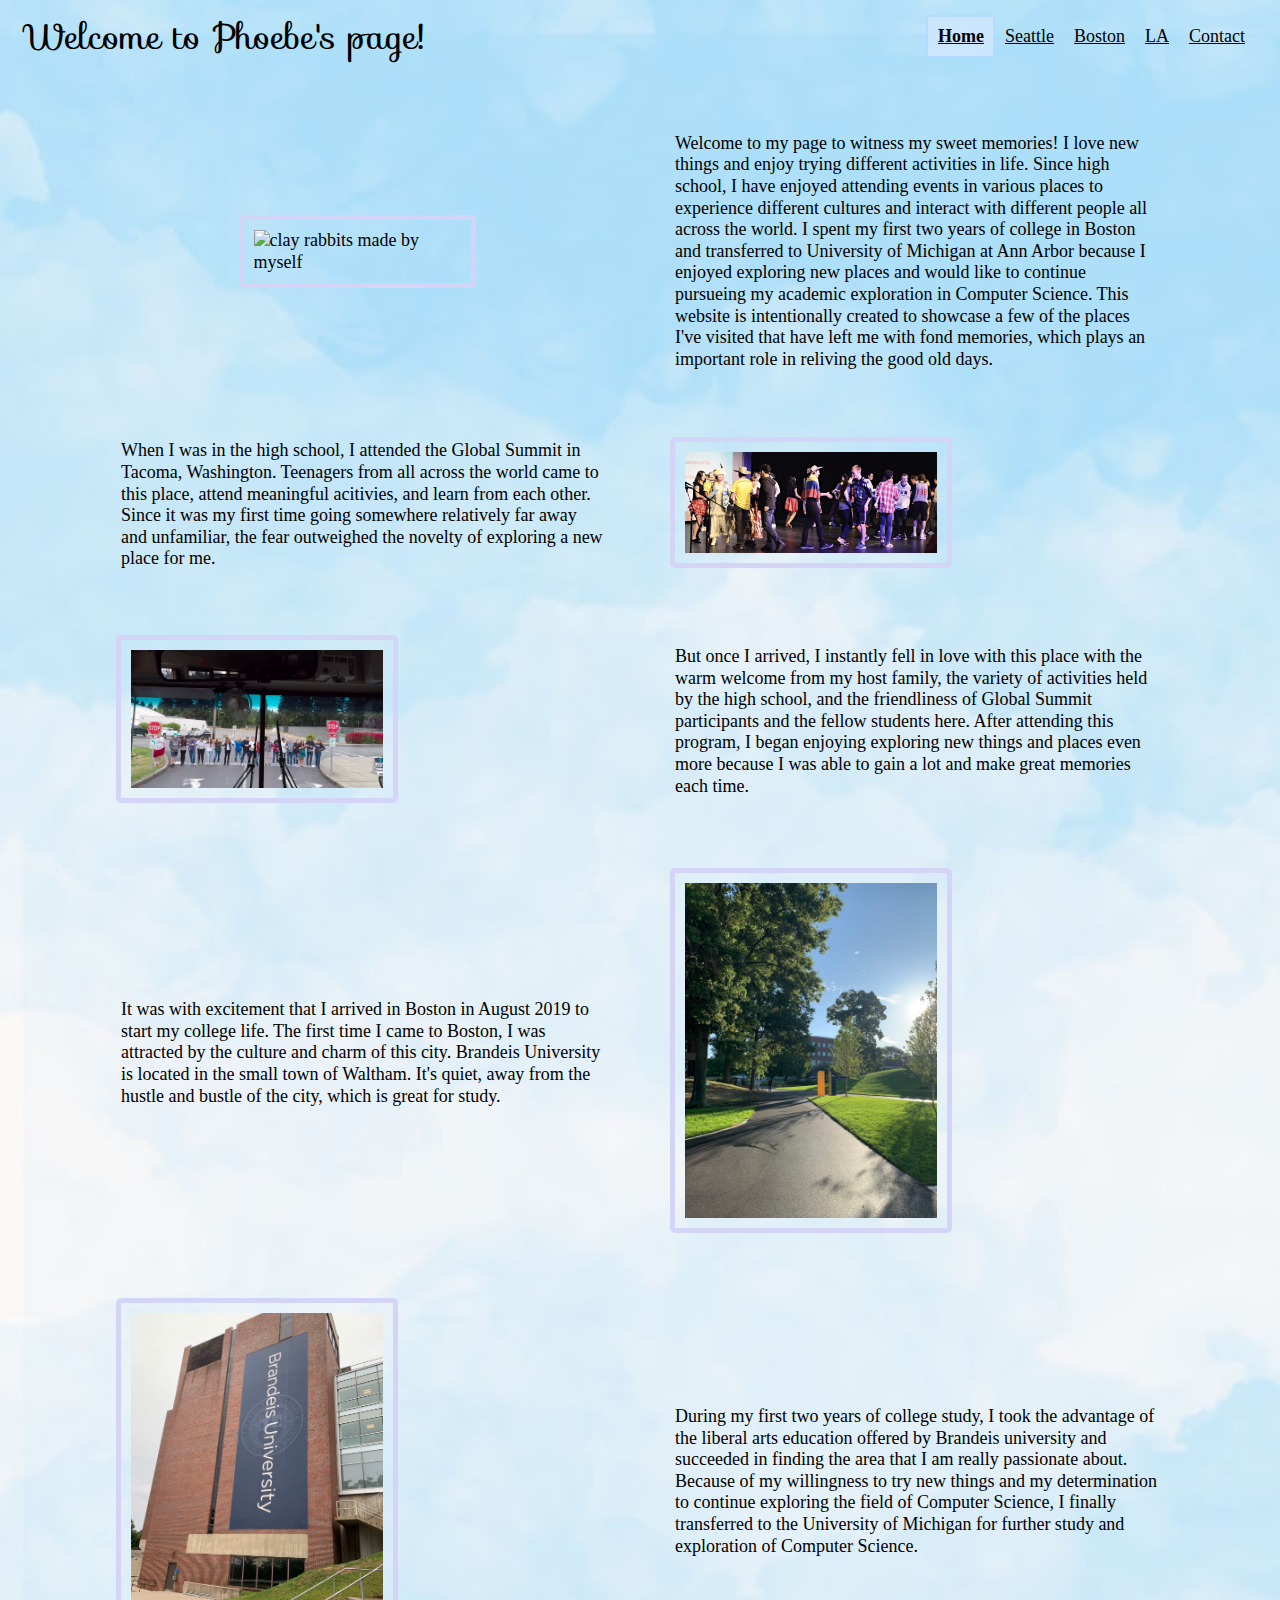
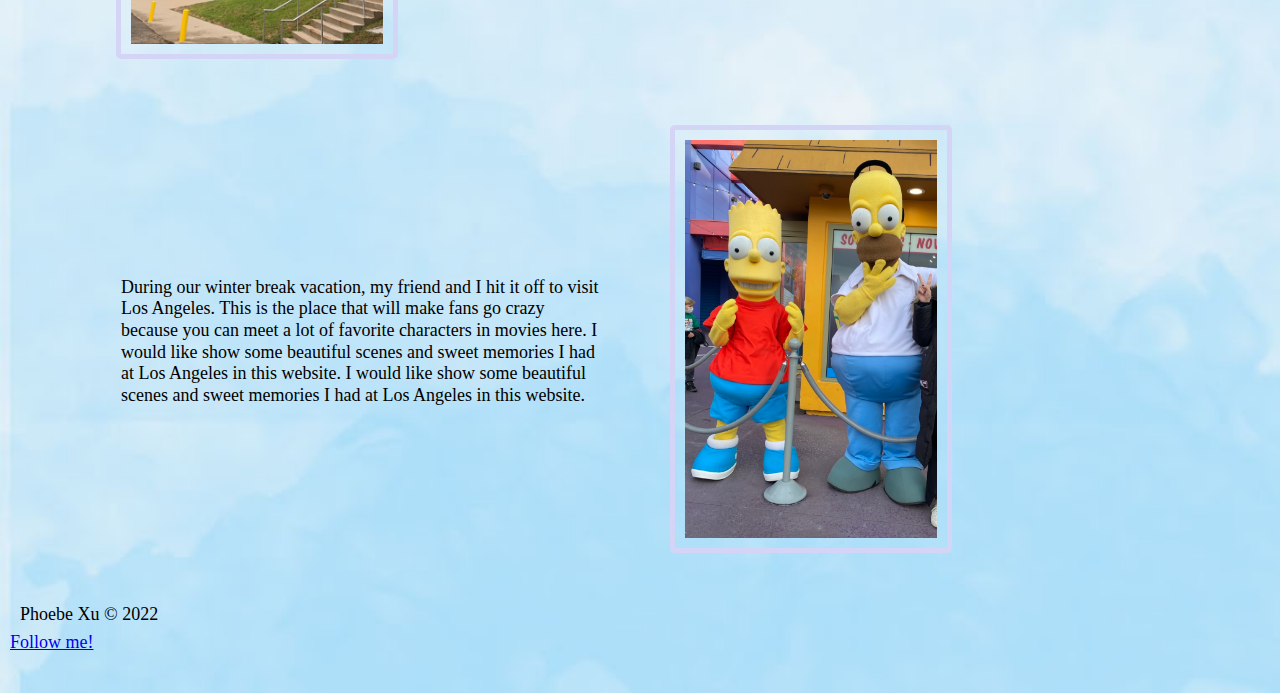
==== index.html @ 6dc956cc "Add files via upload" ====
<!DOCTYPE html>
<html lang="en">
<head>
    <!-- Global site tag (gtag.js) - Google Analytics -->
    <script async src="https://www.googletagmanager.com/gtag/js?id=G-T47RJ2ZBZ2"></script>
    <script>
     window.dataLayer = window.dataLayer || [];
    function gtag(){dataLayer.push(arguments);}
    gtag('js', new Date());

    gtag('config', 'G-T47RJ2ZBZ2');
    </script>
    <meta charset="UTF-8">
    <meta http-equiv="X-UA-Compatible" content="IE=edge">
    <meta name="viewport" content="width=device-width, initial-scale=1.0">
    <link rel="icon" href="images/s_p.png">
    <link rel = "stylesheet" href = "css/html5reset.css">
    <link rel = "stylesheet" href = "css/style.css">
    <link rel="stylesheet" href="https://fonts.googleapis.com/css?family=Sofia">
    <script src="js/menu.js"></script>
    <title>Index</title>

</head>

<body>
    <header>
        <div id = "jump_to">
            <a class = "skip" href="#main">Skip to Main Content</a>
            <!-- <a class = "skip" href="#seattle_intro">Skip to Seattle intro</a>
            <a class = "skip" href="#boston_intro">Skip to Boston intro</a>
            <a class = "skip" href="#la_intro">Skip to Los Angeles intro</a> -->
        </div> 
        <div class="nav">
            <h1 id = "greeting-sentence">Welcome to Phoebe's page!</h1>
            <nav>
                <ul class="nav_links">
                    <li class="active home"><a href = "index.html" >Home</a></li>
                    <li><a href = "seattle.html">Seattle</a></li>
                    <li><a href = "boston.html">Boston</a></li>
                    <li><a href = "la.html">LA</a></li>
                    <li><a href = "contact.html">Contact</a></li>
                </ul>
            </nav>
        </div>
    </header>

    <main id = "main">
        <div class = "index-container">
            <div class = "intro-text">
                <p> Welcome to my page to witness my sweet memories! I love new things and enjoy trying different activities in life. Since high school, I have enjoyed attending events in various places to experience different cultures and interact with different people all across the world. I spent my first two years of college in Boston and transferred to University of Michigan at Ann Arbor because I enjoyed exploring new places and would like to continue pursueing my academic exploration in Computer Science. This website is intentionally created to showcase a few of the places I've visited that have left me with fond memories, which plays an important role in reliving the good old days.</p>
            </div>
            <div class = "intro-image">
                <img src = "images/clay_rabbits.jpg" alt = "clay rabbits made by myself" id = "intro-image_animation"/>
            </div>
            <div class = "seattle-text">
                <p id = "seattle_intro"> When I was in the high school, I attended the Global Summit in Tacoma, Washington. Teenagers from all across the world came to this place, attend meaningful acitivies, and learn from each other. Since it was my first time going somewhere relatively far away and unfamiliar, the fear outweighed the novelty of exploring a new place for me. </p>
            </div>
            <div class = "seattle-image">
                <img src = "images/s_together.jpg" alt = "people hold hands with each other"/>
            </div>
            <div class = "tacoma-text">
                <p>But once I arrived, I instantly fell in love with this place with the warm welcome from my host family, the variety of activities held by the high school, and the friendliness of Global Summit participants and the fellow students here. After attending this program, I began enjoying exploring new things and places even more because I was able to gain a lot and make great memories each time.</p>
            </div>
            <div class = "tacoma-image">
                <img src = "images/leave.jpg" alt = "picture of leaving"/>
            </div>
            <div class = "boston-text">
                <p id = "boston_intro"> It was with excitement that I arrived in Boston in August 2019 to start my college life. The first time I came to Boston, I was attracted by the culture and charm of this city. Brandeis University is located in the small town of Waltham. It's quiet, away from the hustle and bustle of the city, which is great for study. </p>
            </div>
            <div class = "boston-image">
                <img src = "images/brandeis_1.jpg" alt = "Brandeis campus picture" >
            </div>
    
            <div class = "brandeis-text">
                <p > During my first two years of college study, I took the advantage of the liberal arts education offered by Brandeis university and succeeded in finding the area that I am really passionate about. Because of my willingness to try new things and my determination to continue exploring the field of Computer Science, I finally transferred to the University of Michigan for further study and exploration of Computer Science.</p>
            </div>
            <div class = "brandeis-image">
                <img src = "images/brandeis_2.jpg" alt = "Brandeis campus logo" >
            </div>
            <div class = "la-text">
                <p id = "la_intro"> During our winter break vacation, my friend and I hit it off to visit Los Angeles. This is the place that will make fans go crazy because you can meet a lot of favorite characters in movies here. I would like show some beautiful scenes and sweet memories I had at Los Angeles in this website. I would like show some beautiful scenes and sweet memories I had at Los Angeles in this website.</p>   
            </div>
            <div class = "la-image">
                <img src = "images/simpsons.jpg" alt = "pictures of Simpsons">
            </div>
    
        </div> 
    </main>

    <footer>
        <p>Phoebe Xu &copy; 2022</p>
        <a href="https://www.instagram.com/phoebeeexu/">Follow me!</a>
    </footer>
    
</body>
</html>
---- css/style.css ----
html {
  scroll-behavior: smooth;
}

body {
  background-image: url("../images/back3.jpg");
  background-repeat: no-repeat;
  background-size: cover;
  margin: 5px;
  margin-top: 0px;
  padding: 5px;
  padding-top: 0px;
}

/* header {
  display: flex;
  flex-direction: column;
  align-items: center;
} */

.nav_links {
  display: flex;
  flex-direction: column;
  align-items: center;
}

nav a,
nav a:visited {
  color: black;
}

form {
  width: 50%;
  margin-top: 5%;
  margin-left: 25%;
  margin-right: 20%;
}

legend {
  font-size: 150%;
  font-style: italic;
  text-align: center;
}

#contact-form {
  font-family: "Sofia", sans-serif;
  font-size: 150%;
}

input {
  width: 100%;
  padding: 12px 20px;
  margin: 8px 0;
  display: inline-block;
  border: 1px solid #ccc;
  box-sizing: border-box;
}
textarea {
  width: 100%;
  height: 35vh;
  padding: 12px 20px;
  margin: 8px 0;
  display: inline-block;
  border: 1px solid #ccc;
  box-sizing: border-box;
}

input[type="checkbox"] {
  display: inline;
  width: inherit;
}

input[type="submit"] {
  background-color: #38803c;
  color: white;
  padding: 14px 20px;
  margin: 8px 0;
  border: none;
  cursor: pointer;
  width: 100%;
}

input[type="submit"]:hover {
  opacity: 0.8;
}

#first-row {
  margin-top: 30px;
}

#greeting-sentence {
  animation: grow 5s 1;
}

#intro-image_animation {
  animation: grow_img 5s 1;
}

@keyframes grow {
  from {
    font-size: 5px;
    opacity: 0;
  }
  to {
    font-size: 40px;
    opacity: 1;
  }
}

@keyframes grow_img {
  from {
    width: 25px;
    opacity: 0;
  }
  to {
    width: 300px;
    opacity: 1;
  }
}

@media screen and (prefers-reduced-motion: reduce) {
  #greeting-sentence {
    animation: none;
  }

  #intro-image_animation {
    animation: none;
  }

  a.skip {
    -webkit-transition: initial; 
    transition: initial; 
  }

}

.skip {
  position: absolute;
  left: -500px;
}

.index-container {
  /* margin-left: 150px; */
  display: grid;
  /* margin-left: 10%; */
  width: 90%;
  justify-content: center;
  align-content: center;
  align-items: center;
  justify-items: center;
  grid-template-columns: 80%;
  grid-template-rows: repeat(12, auto);
  gap: 30px 30px;
  /* margin-left: 60px; */
  margin-top: 40px;
}
.index-container img {
  width: 50%;
}

.intro-image {
  grid-row: 1 / span 1;
  grid-column: 1 / span 1;
}

.intro-image:hover {
  -webkit-transform: scale(1.1);
  -ms-transform: scale(1.1);
  transform: scale(1.1);
}

.intro-text {
  grid-row: 2 / span 1;
  grid-column: 1 / span 1;
  overflow: scroll;
}

.seattle-text {
  grid-row: 4 / span 1;
  grid-column: 1 / span 1;
  overflow: scroll;
}

.seattle-image {
  grid-row: 3 / span 1;
  grid-column: 1 / span 1;
}

.seattle-image:hover {
  -webkit-transform: scale(1.1);
  -ms-transform: scale(1.1);
  transform: scale(1.1);
}

.tacoma-text {
  grid-row: 6 / span 1;
  grid-column: 1 / span 1;
  overflow: scroll;
}

.tacoma-image {
  grid-row: 5 / span 1;
  grid-column: 1 / span 1;
}

.tacoma-image:hover {
  -webkit-transform: scale(1.1);
  -ms-transform: scale(1.1);
  transform: scale(1.1);
}

.boston-image {
  grid-row: 7 / span 1;
  grid-column: 1 / span 1;
}

.boston-image:hover {
  -webkit-transform: scale(1.1);
  -ms-transform: scale(1.1);
  transform: scale(1.1);
}

.boston-text {
  grid-row: 8 / span 1;
  grid-column: 1 / span 1;
  overflow: scroll;
}

.brandeis-image {
  grid-row: 9 / span 1;
  grid-column: 1 / span 1;
}

.brandeis-image:hover {
  -webkit-transform: scale(1.1);
  -ms-transform: scale(1.1);
  transform: scale(1.1);
}

.brandeis-text {
  grid-row: 10 / span 1;
  grid-column: 1 / span 1;
  overflow: scroll;
}

.la-text {
  grid-row: 12 / span 1;
  grid-column: 1 / span 1;
  overflow: scroll;
}

.la-image {
  grid-row: 11 / span 1;
  grid-column: 1 / span 1;
}

.la-image:hover {
  -webkit-transform: scale(1.1);
  -ms-transform: scale(1.1);
  transform: scale(1.1);
}

.video {
  grid-row: 13 / span 1;
  grid-column: 1 / span 1;
}

.nav h1 {
  font-family: "Sofia", sans-serif;
  font-size: 35px;
}

h1 {
  font-size: 20px;
  margin: 15px;
}

main {
  font-size: 18px;
  line-height: 120%;
  width: 100%;
  margin-top: 30px;
}

p {
  margin: 5px;
  padding: 5px;
}

nav {
  margin: 15px;
  font-size: 18px;
}

nav li {
  padding: 5px;
}
nav li a:hover {
  color: #ff3300;
}

div a {
  padding: 5px;
  line-height: 160%;
}

img {
  max-width: 80%;
  height: auto;
  border: 5px solid #d4d4f7;
  margin: 5px;
  padding: 10px;
  border-radius: 5px;
}

/* img:nth-child(even):hover {
  filter: grayscale(60%);
  border-style: groove;
} */

#jump_to {
  /* margin: 15px; */
  font-size: 18px;
}

h2 {
  margin: 15px;
  font-size: 24px;
}

footer {
  font-size: 18px;
  padding: 32px 0;
}

.active {
  width: 60px;
  color: white;
  background-color: #cce6ff;
  border: 2px solid #b3daff;
  font-weight: bold;
  border-radius: 3px;
}

.LA 
{
  width: 35px;
}

.contactform
{
  width: 70px;
}

.home
{
  width: 55px;
}

.skip {
  background-color: #99ceff;
  border-radius: 3px;
  margin: 10px;
  border: 2px solid #80c1ff;
}

.skip:hover {
  color: white;
  background-color: #66b5ff;
} 

.seattle_container {
  display: grid;
  grid-template-columns: 50% 50%;
  margin-left: 10px;
  margin-right: 15px;
  gap: 10px 10px;
  justify-items: center;
  align-items: center;
}

.seattle-text-1 {
  grid-row: 1 / span 1;
  grid-column: 1 / span 2;
}

.seattle-img-1 {
  grid-row: 2 / span 1;
  grid-column: 1 / span 1;
}

.seattle-img-2 {
  grid-row: 2 / span 1;
  grid-column: 2 / span 1;
}

.seattle-text-2 {
  grid-row: 3 / span 1;
  grid-column: 1 / span 2;
}

.seattle-img-3 {
  grid-row: 4 / span 1;
  grid-column: 1 / span 1;
}

.seattle-img-4 {
  grid-row: 4 / span 1;
  grid-column: 2 / span 1;
}

.seattle-text-3 {
  grid-row: 5 / span 1;
  grid-column: 1 / span 2;
}

.seattle-img-5 {
  grid-row: 6 / span 1;
  grid-column: 1 / span 1;
}

.seattle-img-6 {
  grid-row: 6 / span 1;
  grid-column: 2 / span 1;
}

.seattle-text-4 {
  grid-row: 7 / span 1;
  grid-column: 1 / span 2;
}

.seattle-img-7 {
  grid-row: 8 / span 1;
  grid-column: 1 / span 1;
}

.seattle-img-8 {
  grid-row: 8 / span 1;
  grid-column: 2 / span 1;
}

.seattle-text-5 {
  grid-row: 9 / span 1;
  grid-column: 1 / span 2;
}

.seattle-img-9 {
  grid-row: 10 / span 1;
  grid-column: 1 / span 1;
}

.seattle-img-10 {
  grid-row: 10 / span 1;
  grid-column: 2 / span 1;
}

.boston-container {
  margin-left: 10px;
  margin-right: 15px;
  /* margin-top: 5px; */
  display: grid;
  grid-template-columns: 80%;
  row-gap: 10px;
  justify-content: center;
  align-content: center;
  justify-items: center;
  align-items: center;
}

.boston-text-1 {
  grid-row: 1 / span 1;
  grid-column: 1 / span 1;
}
.boston-img-1 {
  grid-row: 2 / span 1;
  grid-column: 1 / span 1;
}
.boston-img-2 {
  grid-row: 3 / span 1;
  grid-column: 1 / span 1;
}
.boston-text-2 {
  grid-row: 4 / span 1;
  grid-column: 1 / span 1;
}
.boston-img-3 {
  grid-row: 5 / span 1;
  grid-column: 1 / span 1;
}
.boston-text-3 {
  grid-row: 6 / span 1;
  grid-column: 1 / span 1;
}
.boston-img-4 {
  grid-row: 7 / span 1;
  grid-column: 1 / span 1;
}
.boston-text-4 {
  grid-row: 8 / span 1;
  grid-column: 1 / span 1;
}
.boston-img-5 {
  grid-row: 9 / span 1;
  grid-column: 1 / span 1;
}
.boston-img-6 {
  grid-row: 10 / span 1;
  grid-column: 1 / span 1;
}

.la-container {
  display: flex;
  flex-wrap: nowrap;
  flex-direction: column;
  justify-content: center;
  align-content: center;
  align-items: center;
}

.card {
  flex-basis: 350px;
  width: 80%;
}

.icon_style {
  font-size: 10px;
  color: red;
}

.flip-card {
  /* background-color: transparent; */
  width: 300px;
  height: 50px;
  margin: auto;
  /* border: 1px solid #f1f1f1; */
  perspective: 1000px;
}

.flip-card-inner {
  position: relative;
  width: 100%;
  height: 100%;
  text-align: center;
  transition: transform 0.8s;
  transform-style: preserve-3d;
}

.flip-card:hover .flip-card-inner,
.flip-card:focus-within .flip-card-inner,
.flip-card:focus .flip-card-inner
{
  transform: rotateY(180deg);
}

/* .flip-card:hover .flip-card-inner {
  transform: rotateY(180deg); 
}


.flip-card:focus-within .flip-card-inner{
  transform: rotateY(180deg);
}

.flip-card:focus .flip-card-inner{
  transform: rotateY(180deg);
}   */

.flip-card-front, .flip-card-back {
  position: absolute;
  width: 100%;
  height: 100%;
  -webkit-backface-visibility: hidden; 
  backface-visibility: hidden;
}

.flip-card-front {
  background-color: MistyRose;
  color: black;
}

.flip-card-back {
  background-color: dodgerblue;
  color: white;
  transform: rotateY(180deg);
}

@media screen and (prefers-reduced-motion){
  .flip-card-inner{
      transition: none;
  }
  /* .flip-card:hover .flip-card-inner {
      transform: none;
  } */

  .flip-card:hover .flip-card-inner,
  .flip-card:focus-within .flip-card-inner,
  .flip-card:focus .flip-card-inner
  {
    transform: none;
  }
  .flip-card-back{
      display: none;
  }
}



@media only screen and (min-width: 780px)
{

  .index-container {
    /* margin-left: 150px; */
    display: grid;
    grid-template-columns: 50% 50%; 
    grid-template-rows: repeat(6, auto);
    /* gap: 50px 50px; */
    margin-top: 40px;
    margin-left: 40px;
    /* justify-items: center; */
    /* align-items: center; */
    /* justify-content:center; */
    /* align-content:center; */
  }

  .intro-image {
    grid-row: 1 / span 1;
    grid-column: 1 / span 1;
  }

  .intro-text {
    grid-row: 1 / span 1;
    grid-column: 2 / span 1;
    overflow: scroll;
  }

  .seattle-image {
    grid-row: 2 / span 1;
    grid-column: 1 / span 1;
  }

  .seattle-text {
    grid-row: 2 / span 1;
    grid-column: 2 / span 1;
    overflow: scroll;
  }

  .tacoma-text {
    grid-row: 3 / span 1;
    grid-column: 2 / span 1;
    overflow: scroll;
  }

  .tacoma-image {
    grid-row: 3 / span 1;
    grid-column: 1 / span 1;
  }

  .boston-image {
    grid-row: 4 / span 1;
    grid-column: 1 / span 1;
  }

  .boston-text {
    grid-row: 4 / span 1;
    grid-column: 2 / span 1;
    overflow: scroll;
  }

  .brandeis-image {
    grid-row: 5 / span 1;
    grid-column: 1 / span 1;
  }
  .brandeis-text {
    grid-row: 5 / span 1;
    grid-column: 2 / span 1;
    overflow: scroll;
  }

  .la-text {
    grid-row: 6 / span 1;
    grid-column: 2 / span 1;
    overflow: scroll;
  }

  .la-image {
    grid-row: 6 / span 1;
    grid-column: 1 / span 1;
  }

  .seattle_container {
    display: grid;
    grid-template-columns: 50% 50%;
    margin-left: 10px;
    margin-right: 15px;
    gap: 10px 10px;
    justify-items: center;
    align-items: center;
  }
  
  .seattle-text-1 {
    grid-row: 1 / span 3;
    grid-column: 1 / span 1;
  }
  
  .seattle-img-1 {
    grid-row: 1 / span 1;
    grid-column: 2 / span 1;
  }
  
  .seattle-img-2 {
    grid-row: 2 / span 1;
    grid-column: 2 / span 1;
  }
  
  .seattle-text-2 {
    grid-row: 4 / span 2;
    grid-column: 2 / span 1;
  }
  
  .seattle-img-3 {
    grid-row: 3 / span 1;
    grid-column: 2 / span 1;
  }
  
  .seattle-img-4 {
    grid-row: 4 / span 1;
    grid-column: 1 / span 1;
  }
  
  .seattle-text-3 {
    grid-row: 6 / span 1;
    grid-column: 1 / span 1;
  }
  
  .seattle-img-5 {
    grid-row: 5 / span 1;
    grid-column: 1 / span 1;
  }
  
  .seattle-img-6 {
    grid-row: 6 / span 1;
    grid-column: 2 / span 1;
  }
  
  .seattle-text-4 {
    grid-row: 7 / span 1;
    grid-column: 2 / span 2;
  }
  
  .seattle-img-7 {
    grid-row: 7 / span 1;
    grid-column: 1 / span 1;
  }
  
  .seattle-img-8 {
    grid-row: 9 / span 1;
    grid-column: 2 / span 1;
  }
  
  .seattle-text-5 {
    grid-row: 8 / span 1;
    grid-column: 1 / span 1;
  }
  
  .seattle-img-9 {
    grid-row: 9 / span 1;
    grid-column: 1 / span 1;
  }
  
  .seattle-img-10 {
    grid-row: 8 / span 1;
    grid-column: 2 / span 1;
  }

  .la-container {
    display: flex;
    flex-wrap: wrap;
    flex-direction: column;
    justify-content: flex-start;
    align-content: space-around;
    height: 2500px;
    /* flex-basis: 100px; */
  }

  .card {
    flex-basis: 200px;
    width: 350px;
  }
}


@media only screen and (min-width: 1024px) {
  .skip {
    /* position: absolute; */
    /* top: 80px; */
    /* left: 10px; */
    -webkit-transition: top 1s ease-out; 
    transition: left 1s ease-out;
    z-index: 5;  
  }

  .skip:focus {
    left: 10px;
    top: 70px; 
  }

  #main{
    margin-top: 50px;
  }

  .nav {
    width: 100%;
    display: flex;
    flex-direction: row;
    justify-content: space-between;
    align-items: center;
  }

  .nav_links {
    display: flex;
    flex-direction: row;
    justify-content: flex-end;
  }

  .index-container {
    /* margin-left: 150px; */
    display: grid;
    margin-left: 10%;
    width: 80%;
    justify-content: center;
    align-content: center;
    align-items: center;
    justify-items: center;
    grid-template-columns: 50% 50%;
    grid-template-rows: repeat(6, auto);
    gap: 50px 50px;
    margin-top: 40px;
  }

  .intro-image {
    grid-row: 1 / span 1;
    grid-column: 1 / span 1;
  }

  .intro-text {
    grid-row: 1 / span 1;
    grid-column: 2 / span 1;
    overflow: scroll;
  }

  .seattle-text {
    grid-row: 2 / span 1;
    grid-column: 1 / span 1;
    overflow: scroll;
  }

  .seattle-image {
    grid-row: 2 / span 1;
    grid-column: 2 / span 1;
  }

  .tacoma-text {
    grid-row: 3 / span 1;
    grid-column: 2 / span 1;
    overflow: scroll;
  }

  .tacoma-image {
    grid-row: 3 / span 1;
    grid-column: 1 / span 1;
  }

  .boston-image {
    grid-row: 4 / span 1;
    grid-column: 2 / span 1;
  }

  .boston-text {
    grid-row: 4 / span 1;
    grid-column: 1 / span 1;
    overflow: scroll;
  }

  .brandeis-image {
    grid-row: 5 / span 1;
    grid-column: 1 / span 1;
  }
  .brandeis-text {
    grid-row: 5 / span 1;
    grid-column: 2 / span 1;
    overflow: scroll;
  }

  .la-text {
    grid-row: 6 / span 1;
    grid-column: 1 / span 1;
    overflow: scroll;
  }

  .la-image {
    grid-row: 6 / span 1;
    grid-column: 2 / span 1;
  }

  .seattle_container {
    display: grid;
    grid-template-columns: 32% 32% 32%;
    margin-left: 10px;
    margin-right: 15px;
    gap: 10px 10px;
    justify-items: center;
    align-items: center;
  }
  
  .seattle-text-1 {
    grid-row: 1 / span 1;
    grid-column: 1 / span 3;
  }
  
  .seattle-img-1 {
    grid-row: 2 / span 1;
    grid-column: 1 / span 1;
  }
  
  .seattle-img-2 {
    grid-row: 2 / span 1;
    grid-column: 2 / span 1;
  }
  
  .seattle-text-2 {
    grid-row: 3 / span 1;
    grid-column: 1 / span 3;
  }
  
  .seattle-img-3 {
    grid-row: 2 / span 1;
    grid-column: 3 / span 1;
  }
  
  .seattle-img-4 {
    grid-row: 4 / span 1;
    grid-column: 1 / span 1;
  }
  
  .seattle-text-3 {
    grid-row: 5 / span 1;
    grid-column: 1 / span 3;
  }
  
  .seattle-img-5 {
    grid-row: 4 / span 1;
    grid-column: 2 / span 1;
  }
  
  .seattle-img-6 {
    grid-row: 4 / span 1;
    grid-column: 3 / span 1;
  }
  
  .seattle-text-4 {
    grid-row: 8 / span 1;
    grid-column: 1 / span 3;
  }
  
  .seattle-img-7 {
    grid-row: 7 / span 1;
    grid-column: 1 / span 1;
  }
  
  .seattle-img-8 {
    grid-row: 7 / span 1;
    grid-column: 2 / span 1;
  }
  
  .seattle-text-5 {
    grid-row: 9 / span 1;
    grid-column: 1 / span 3;
  }
  
  .seattle-img-9 {
    grid-row: 7 / span 1;
    grid-column: 3 / span 1;
  }
  
  .seattle-img-10 {
    grid-row: 10 / span 1;
    grid-column: 1 / span 1;
  }

  .la-container {
    display: flex;
    flex-wrap: wrap;
    flex-direction: row;
    justify-content: center;
    align-content:start;
    align-items: start;
    height: auto;
  }

  .card {
    flex-basis: 380px;
    width: 350px;
  }
}
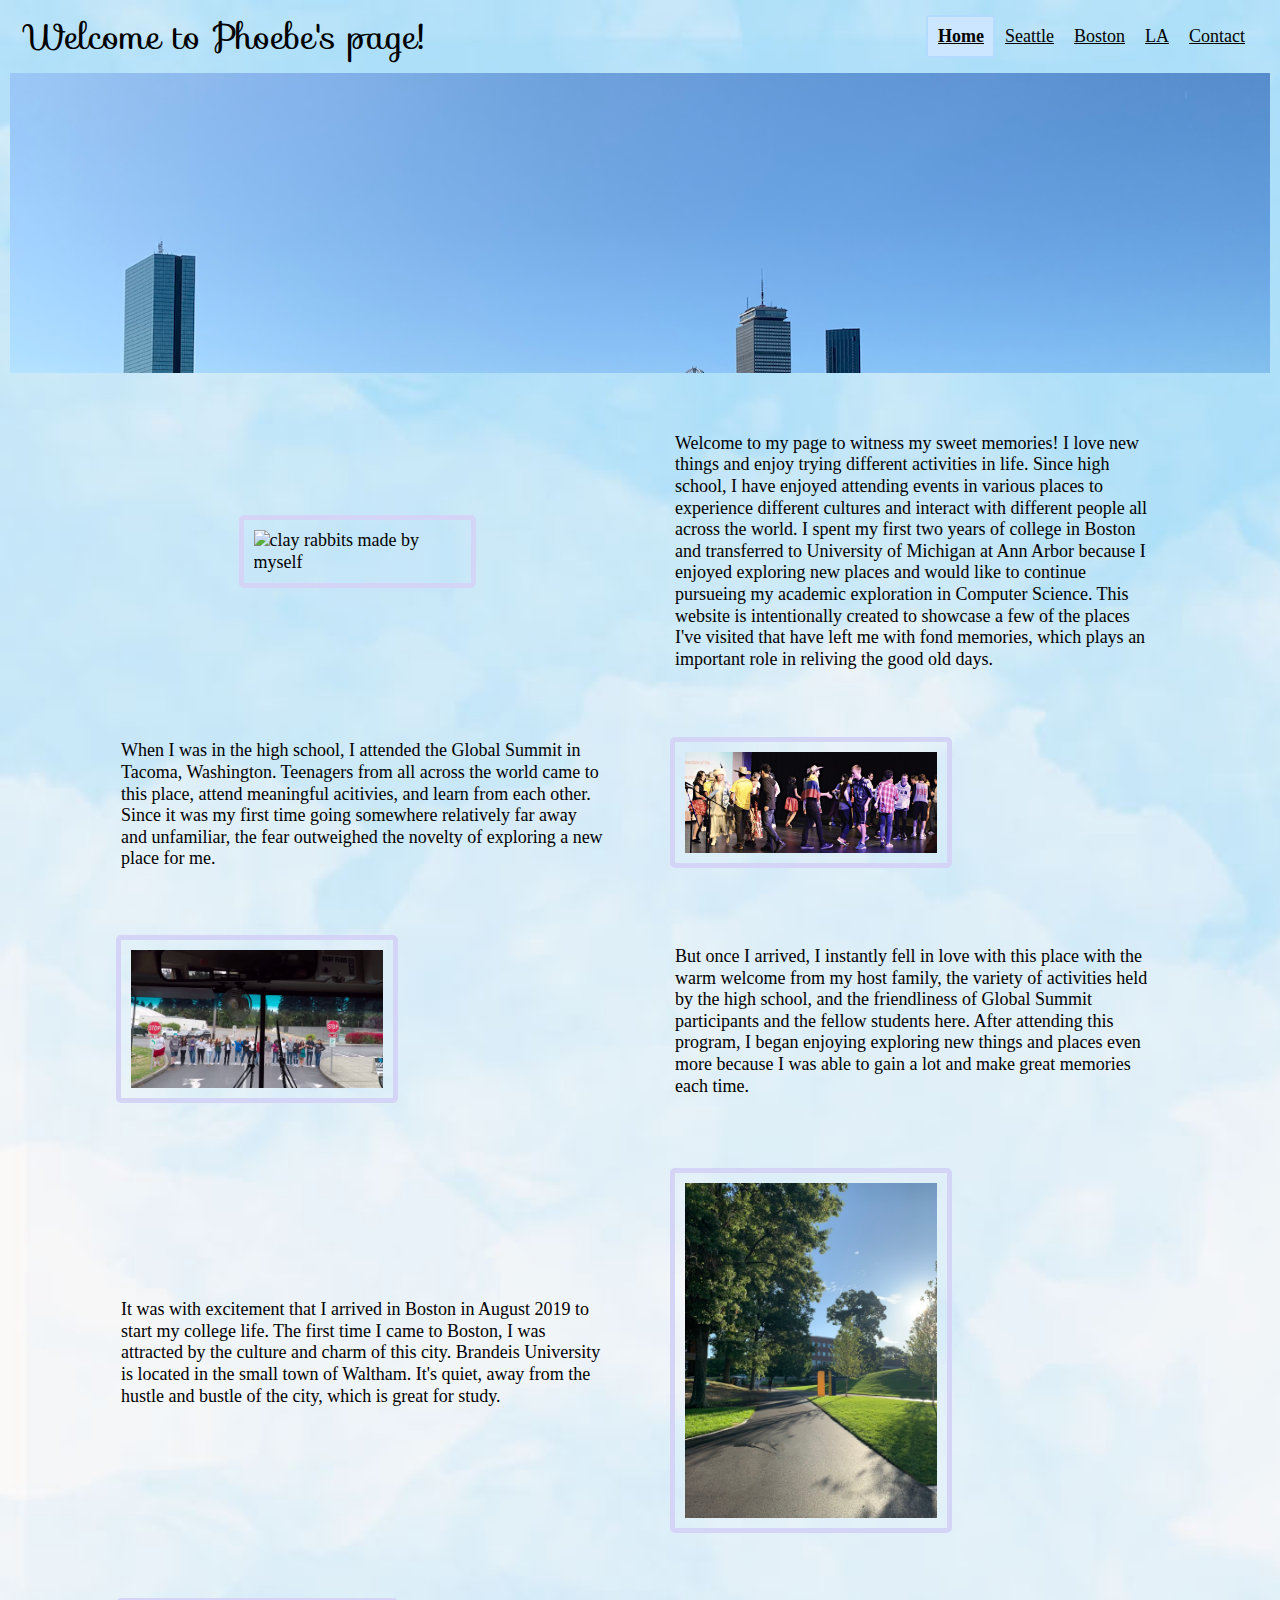
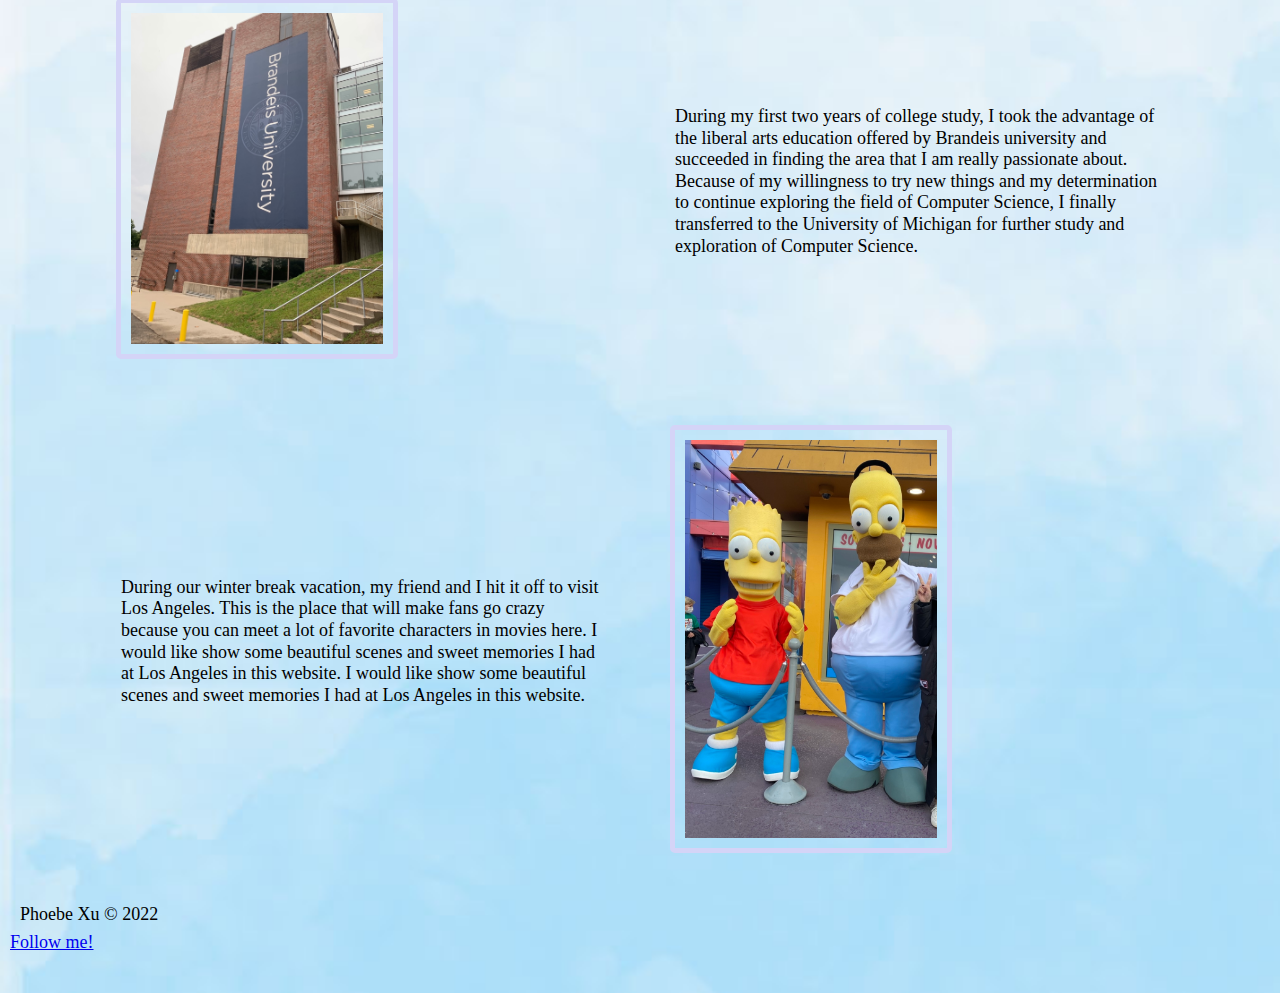
==== commit 4268ee15: "Add files via upload" ====
--- a/index.html
+++ b/index.html
@@ -17,12 +17,13 @@
     <link rel = "stylesheet" href = "css/html5reset.css">
     <link rel = "stylesheet" href = "css/style.css">
     <link rel="stylesheet" href="https://fonts.googleapis.com/css?family=Sofia">
+    <link rel="stylesheet" href="https://cdnjs.cloudflare.com/ajax/libs/font-awesome/4.7.0/css/font-awesome.min.css">
     <script src="js/menu.js"></script>
     <title>Index</title>
 
 </head>
 
-<body>
+<body onresize = "resizeFunction()">
     <header>
         <div id = "jump_to">
             <a class = "skip" href="#main">Skip to Main Content</a>
@@ -30,18 +31,30 @@
             <a class = "skip" href="#boston_intro">Skip to Boston intro</a>
             <a class = "skip" href="#la_intro">Skip to Los Angeles intro</a> -->
         </div> 
-        <div class="nav">
-            <h1 id = "greeting-sentence">Welcome to Phoebe's page!</h1>
+        <div class="nav"> 
+            <div class = "mobile_menu">
+                <h1 id = "greeting-sentence">Welcome to Phoebe's page!</h1>
+                <div class = "openMenu" onclick="myFunction()"> 
+                    <i class="fa fa-bars" id = "bar"></i>
+                </div>
+            </div>
             <nav>
-                <ul class="nav_links">
-                    <li class="active home"><a href = "index.html" >Home</a></li>
-                    <li><a href = "seattle.html">Seattle</a></li>
-                    <li><a href = "boston.html">Boston</a></li>
-                    <li><a href = "la.html">LA</a></li>
-                    <li><a href = "contact.html">Contact</a></li>
-                </ul>
+                <div id = "mainMenu">
+                    <ul class="nav_links">
+                        <li class="active home"><a href = "index.html" >Home</a></li>
+                        <li><a href = "seattle.html">Seattle</a></li>
+                        <li><a href = "boston.html">Boston</a></li>
+                        <li><a href = "la.html">LA</a></li>
+                        <li><a href = "contact.html">Contact</a></li>
+                        <!-- <div class = "closeMenu">
+                            <i class="fa fa-times"></i>
+                        </div> -->
+                    </ul>
+
+                </div>
             </nav>
         </div>
+        <div class="parallax"></div>
     </header>
 
     <main id = "main">
@@ -91,6 +104,31 @@
         <p>Phoebe Xu &copy; 2022</p>
         <a href="https://www.instagram.com/phoebeeexu/">Follow me!</a>
     </footer>
+
+    <script>
+        function myFunction() {
+            // var x = document.querySelector("#mainMenu");
+            var x = document.querySelector(".nav_links");
+            if (x.style.display === "flex") {
+                x.style.display = "none";
+            } else {
+                x.style.display = "flex";
+            }
+        }
+        function resizeFunction(){
+            var w = window.innerWidth;
+            if (w > 1024)
+            {
+                document.querySelector(".nav_links").style.display = "flex";
+                // console.log(w)
+            }
+            // if (window.innerWidth > "500px")
+            // {
+            //     document.querySelector(".nav_links").style.display = "flex";
+            // }
+        }
+    </script>
+
     
 </body>
 </html>--- a/css/style.css
+++ b/css/style.css
@@ -12,6 +12,22 @@
   padding-top: 0px;
 }
 
+.parallax {
+  background-image: url("../images/b_river.jpg");
+  /* background-image: url("../images/s_together.jpg"); */
+  /* background-color: #707070; */
+  min-height: 300px; 
+  /* width: 100%; */
+  background-attachment: fixed;
+  background-position: center;
+  background-repeat: no-repeat;
+  background-size: cover;
+  /* padding-left: 0px;
+  margin-right: 0px; */
+  /* z-index: 10; */
+}
+
+
 /* header {
   display: flex;
   flex-direction: column;
@@ -22,7 +38,35 @@
   display: flex;
   flex-direction: column;
   align-items: center;
-}
+  justify-items: center;
+  /* height: 100vh; */
+  /* position: fixed; */
+  /* top: 0; */
+  /* right: 0; */
+  /* left: 0; */
+  
+   /* z-index: 10; */
+  /* transition: top 1s ease; */
+  display: none;
+}
+.mobile_menu
+{
+  display: flex;
+  flex-direction: row;
+  justify-content: space-between;
+}
+.openMenu
+{
+  position: relative;
+  top: 15px;
+  font-size: 30px;
+  right: 20px;
+}
+
+/* #greeting-sentence
+{
+  margin-top: 20px;
+} */
 
 nav a,
 nav a:visited {
@@ -131,6 +175,16 @@
     -webkit-transition: initial; 
     transition: initial; 
   }
+
+  .parallax {
+    background-attachment: initial;
+  }
+
+  /* .seattle-image {
+    -webkit-transform: initial;
+    -ms-transform: none;
+    transform: initial;
+  } */
 
 }
 
@@ -163,11 +217,11 @@
   grid-column: 1 / span 1;
 }
 
-.intro-image:hover {
+/* .intro-image:hover {
   -webkit-transform: scale(1.1);
   -ms-transform: scale(1.1);
   transform: scale(1.1);
-}
+}  */
 
 .intro-text {
   grid-row: 2 / span 1;
@@ -186,11 +240,11 @@
   grid-column: 1 / span 1;
 }
 
-.seattle-image:hover {
+/* .seattle-image:hover {
   -webkit-transform: scale(1.1);
   -ms-transform: scale(1.1);
   transform: scale(1.1);
-}
+} */
 
 .tacoma-text {
   grid-row: 6 / span 1;
@@ -202,23 +256,23 @@
   grid-row: 5 / span 1;
   grid-column: 1 / span 1;
 }
-
+/* 
 .tacoma-image:hover {
   -webkit-transform: scale(1.1);
   -ms-transform: scale(1.1);
   transform: scale(1.1);
-}
+} */
 
 .boston-image {
   grid-row: 7 / span 1;
   grid-column: 1 / span 1;
 }
 
-.boston-image:hover {
+/* .boston-image:hover {
   -webkit-transform: scale(1.1);
   -ms-transform: scale(1.1);
   transform: scale(1.1);
-}
+} */
 
 .boston-text {
   grid-row: 8 / span 1;
@@ -231,11 +285,11 @@
   grid-column: 1 / span 1;
 }
 
-.brandeis-image:hover {
+/* .brandeis-image:hover {
   -webkit-transform: scale(1.1);
   -ms-transform: scale(1.1);
   transform: scale(1.1);
-}
+} */
 
 .brandeis-text {
   grid-row: 10 / span 1;
@@ -254,11 +308,11 @@
   grid-column: 1 / span 1;
 }
 
-.la-image:hover {
+/* .la-image:hover {
   -webkit-transform: scale(1.1);
   -ms-transform: scale(1.1);
   transform: scale(1.1);
-}
+} */
 
 .video {
   grid-row: 13 / span 1;
@@ -552,18 +606,6 @@
   transform: rotateY(180deg);
 }
 
-/* .flip-card:hover .flip-card-inner {
-  transform: rotateY(180deg); 
-}
-
-
-.flip-card:focus-within .flip-card-inner{
-  transform: rotateY(180deg);
-}
-
-.flip-card:focus .flip-card-inner{
-  transform: rotateY(180deg);
-}   */
 
 .flip-card-front, .flip-card-back {
   position: absolute;
@@ -607,6 +649,30 @@
 
 @media only screen and (min-width: 780px)
 {
+
+
+
+  .openMenu
+  {
+    font-size: 2rem;
+    margin: 20px;
+    display: none;
+    cursor: pointer;
+  }
+
+  .nav {
+    width: 100%;
+    display: flex;
+    flex-direction: row;
+    justify-content: space-between;
+    align-items: center;
+  }
+
+  .nav_links {
+    display: flex;
+    flex-direction: column;
+    justify-content: flex-end;
+  }
 
   .index-container {
     /* margin-left: 150px; */
@@ -790,6 +856,24 @@
 
 
 @media only screen and (min-width: 1024px) {
+
+  /* .nav_links
+  {
+    display: flex;
+  } */
+  .openMenu
+  {
+    font-size: 2rem;
+    margin: 20px;
+    display: none;
+    cursor: pointer;
+  }
+  .closeMenu
+  {
+    font-size: 2rem;
+    display: none;
+    cursor: pointer;
+  }
   .skip {
     /* position: absolute; */
     /* top: 80px; */
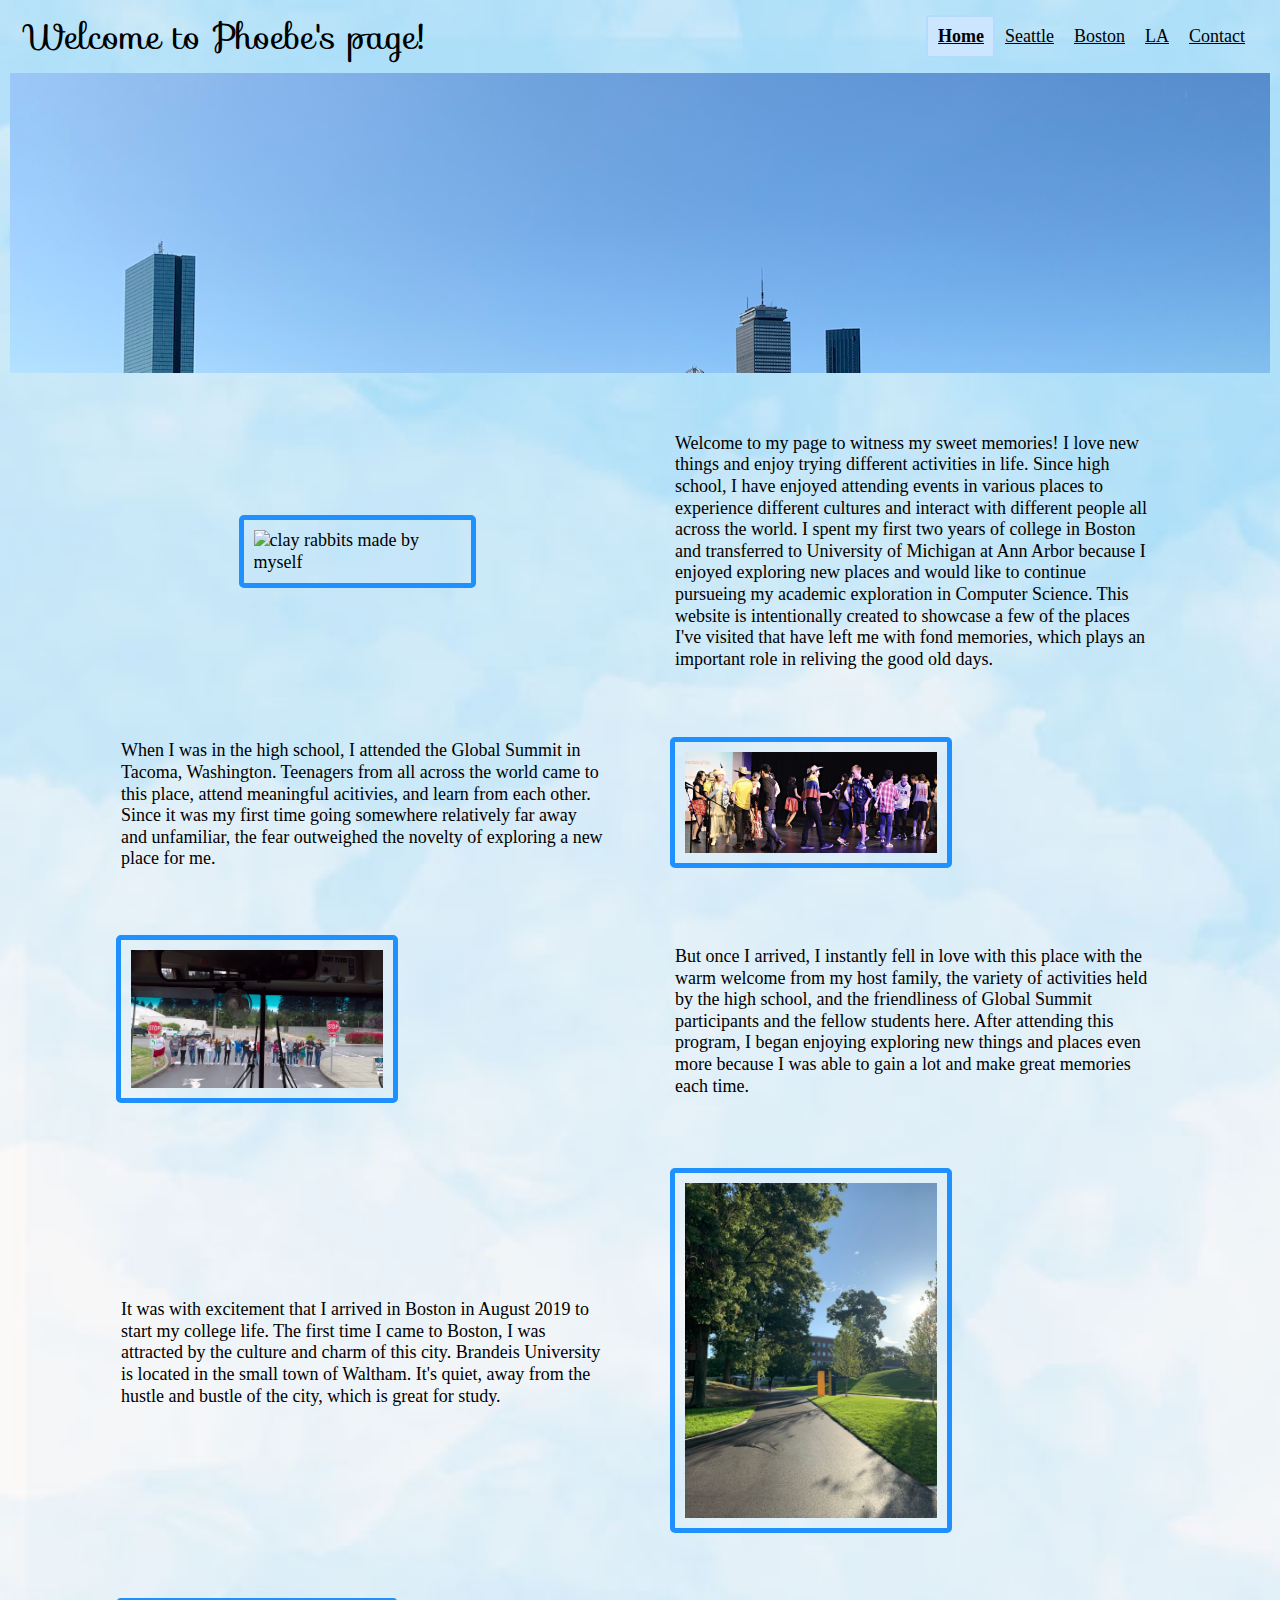
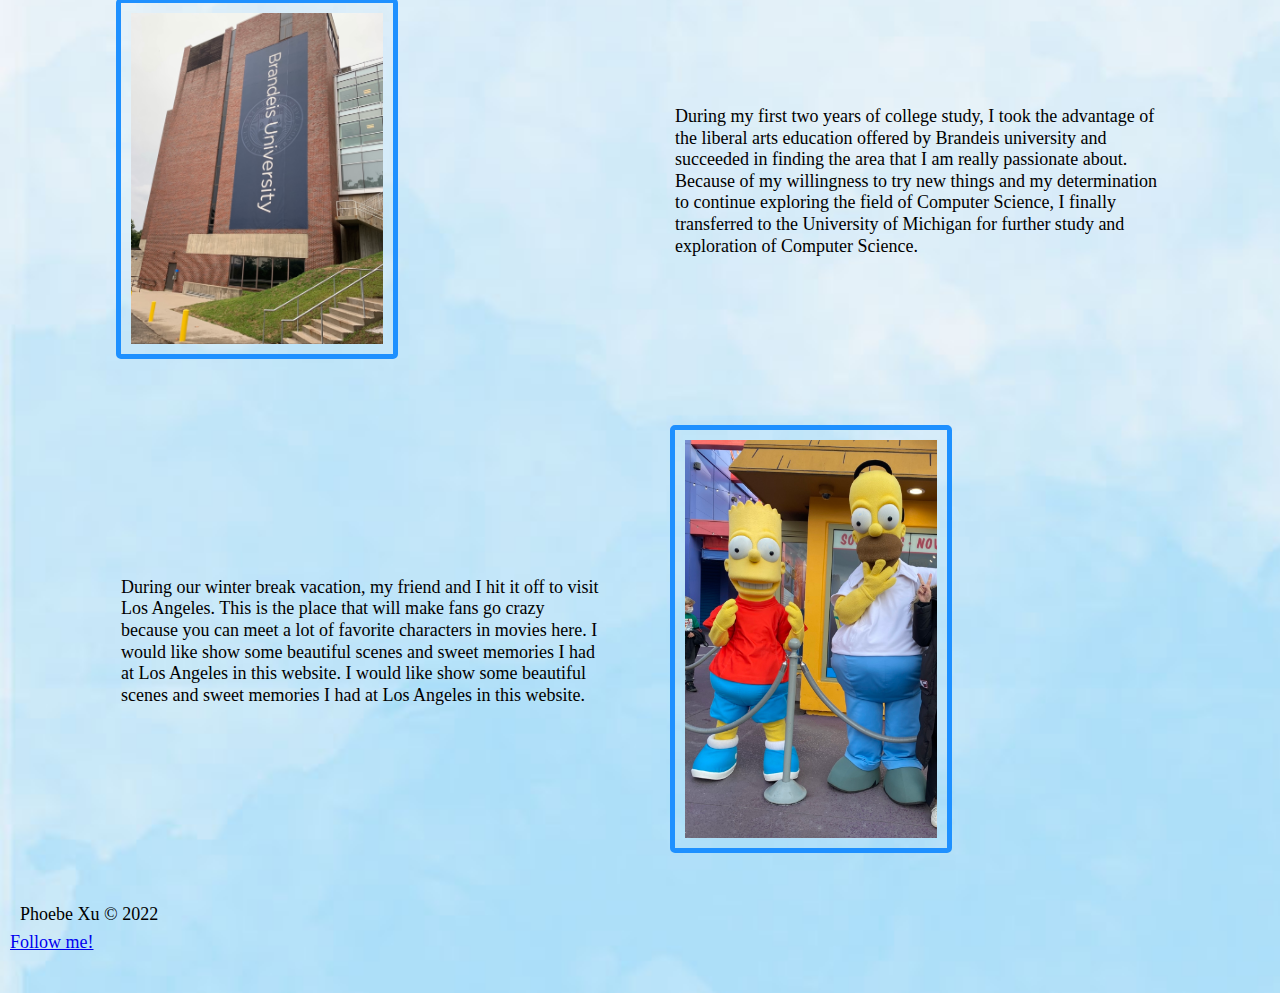
==== commit a6048ea5: "Add files via upload" ====
--- a/index.html
+++ b/index.html
@@ -18,7 +18,7 @@
     <link rel = "stylesheet" href = "css/style.css">
     <link rel="stylesheet" href="https://fonts.googleapis.com/css?family=Sofia">
     <link rel="stylesheet" href="https://cdnjs.cloudflare.com/ajax/libs/font-awesome/4.7.0/css/font-awesome.min.css">
-    <script src="js/menu.js"></script>
+    <!-- <script src="js/menu.js"></script> -->
     <title>Index</title>
 
 </head>
--- a/css/style.css
+++ b/css/style.css
@@ -19,6 +19,7 @@
   min-height: 300px; 
   /* width: 100%; */
   background-attachment: fixed;
+  /* top: 300px; */
   background-position: center;
   background-repeat: no-repeat;
   background-size: cover;
@@ -179,12 +180,6 @@
   .parallax {
     background-attachment: initial;
   }
-
-  /* .seattle-image {
-    -webkit-transform: initial;
-    -ms-transform: none;
-    transform: initial;
-  } */
 
 }
 
@@ -361,7 +356,8 @@
 img {
   max-width: 80%;
   height: auto;
-  border: 5px solid #d4d4f7;
+  border: 5px solid orange;
+  /* border: 5px solid lavender;  */
   margin: 5px;
   padding: 10px;
   border-radius: 5px;
@@ -622,7 +618,7 @@
 
 .flip-card-back {
   background-color: dodgerblue;
-  color: white;
+  color: black;
   transform: rotateY(180deg);
 }
 
@@ -650,8 +646,9 @@
 @media only screen and (min-width: 780px)
 {
 
-
-
+  img {
+    border: 5px solid palevioletred;
+  }
   .openMenu
   {
     font-size: 2rem;
@@ -857,10 +854,10 @@
 
 @media only screen and (min-width: 1024px) {
 
-  /* .nav_links
-  {
-    display: flex;
-  } */
+  img {
+    border: 5px solid dodgerblue;
+  }
+
   .openMenu
   {
     font-size: 2rem;
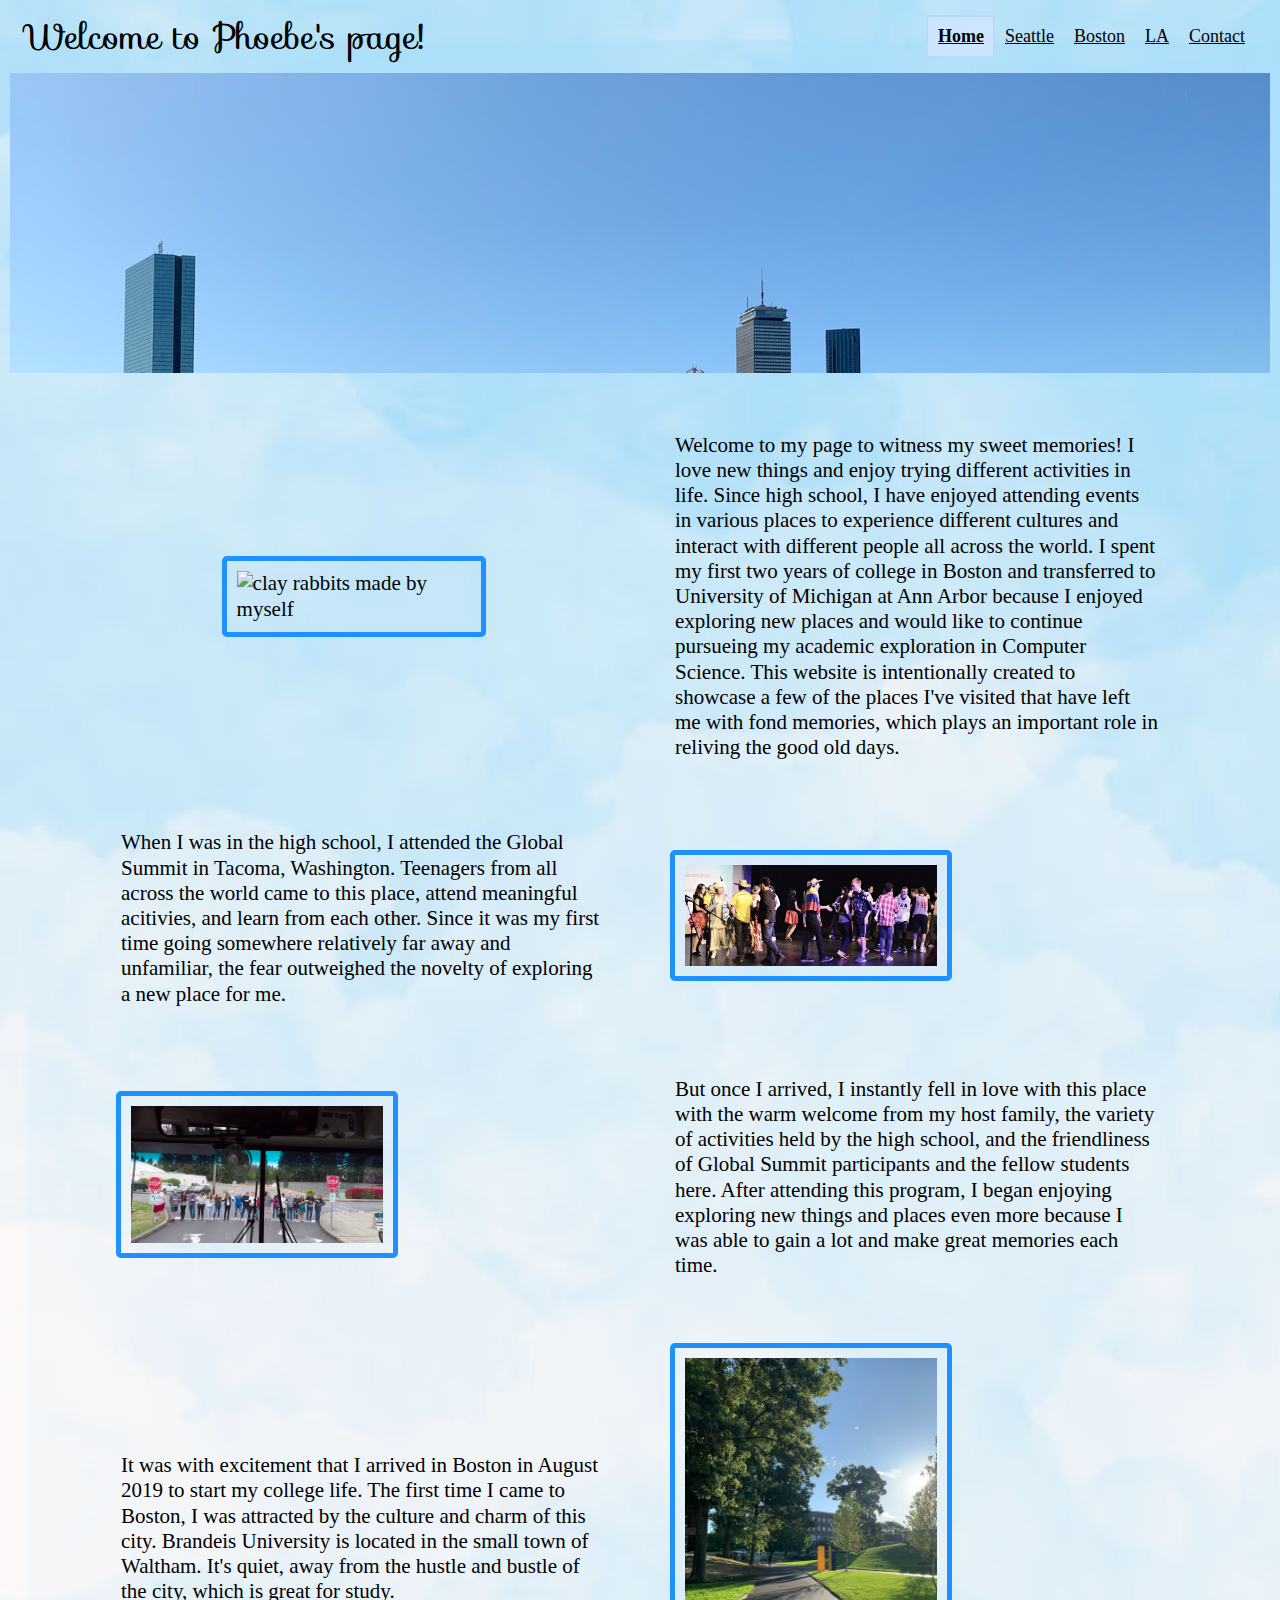
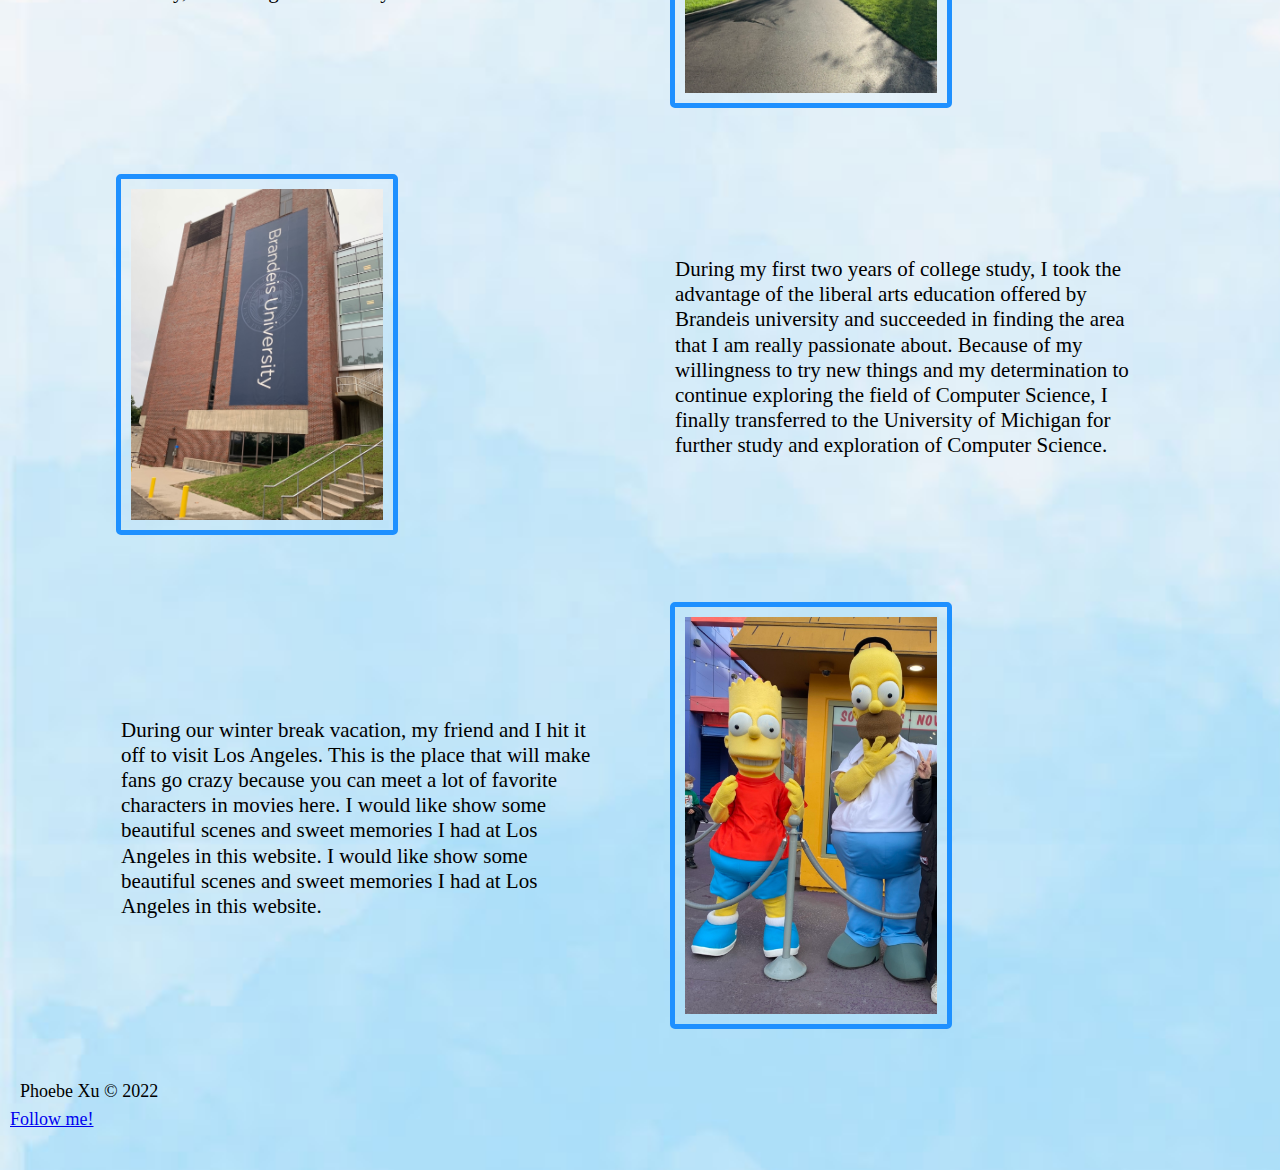
==== commit 9182f0d1: "Add files via upload" ====
--- a/index.html
+++ b/index.html
@@ -117,7 +117,7 @@
         }
         function resizeFunction(){
             var w = window.innerWidth;
-            if (w > 1024)
+            if (w > 780) //1024
             {
                 document.querySelector(".nav_links").style.display = "flex";
                 // console.log(w)
--- a/css/style.css
+++ b/css/style.css
@@ -646,6 +646,21 @@
 @media only screen and (min-width: 780px)
 {
 
+  .boston-container
+  {
+    display: flex;
+    flex-wrap: wrap;
+    flex-direction: row;
+    justify-content: center;
+    align-content: center;
+    align-items: center;
+  }
+
+
+  main{
+    font-size: 19px;
+  }
+
   img {
     border: 5px solid palevioletred;
   }
@@ -853,6 +868,20 @@
 
 
 @media only screen and (min-width: 1024px) {
+
+  .boston-container
+  {
+    display: flex;
+    flex-wrap: wrap;
+    flex-direction: row;
+    justify-content: space-around;
+    align-content: center;
+    align-items: center;
+  }
+
+  #main{
+    font-size: 21px;
+  }
 
   img {
     border: 5px solid dodgerblue;
